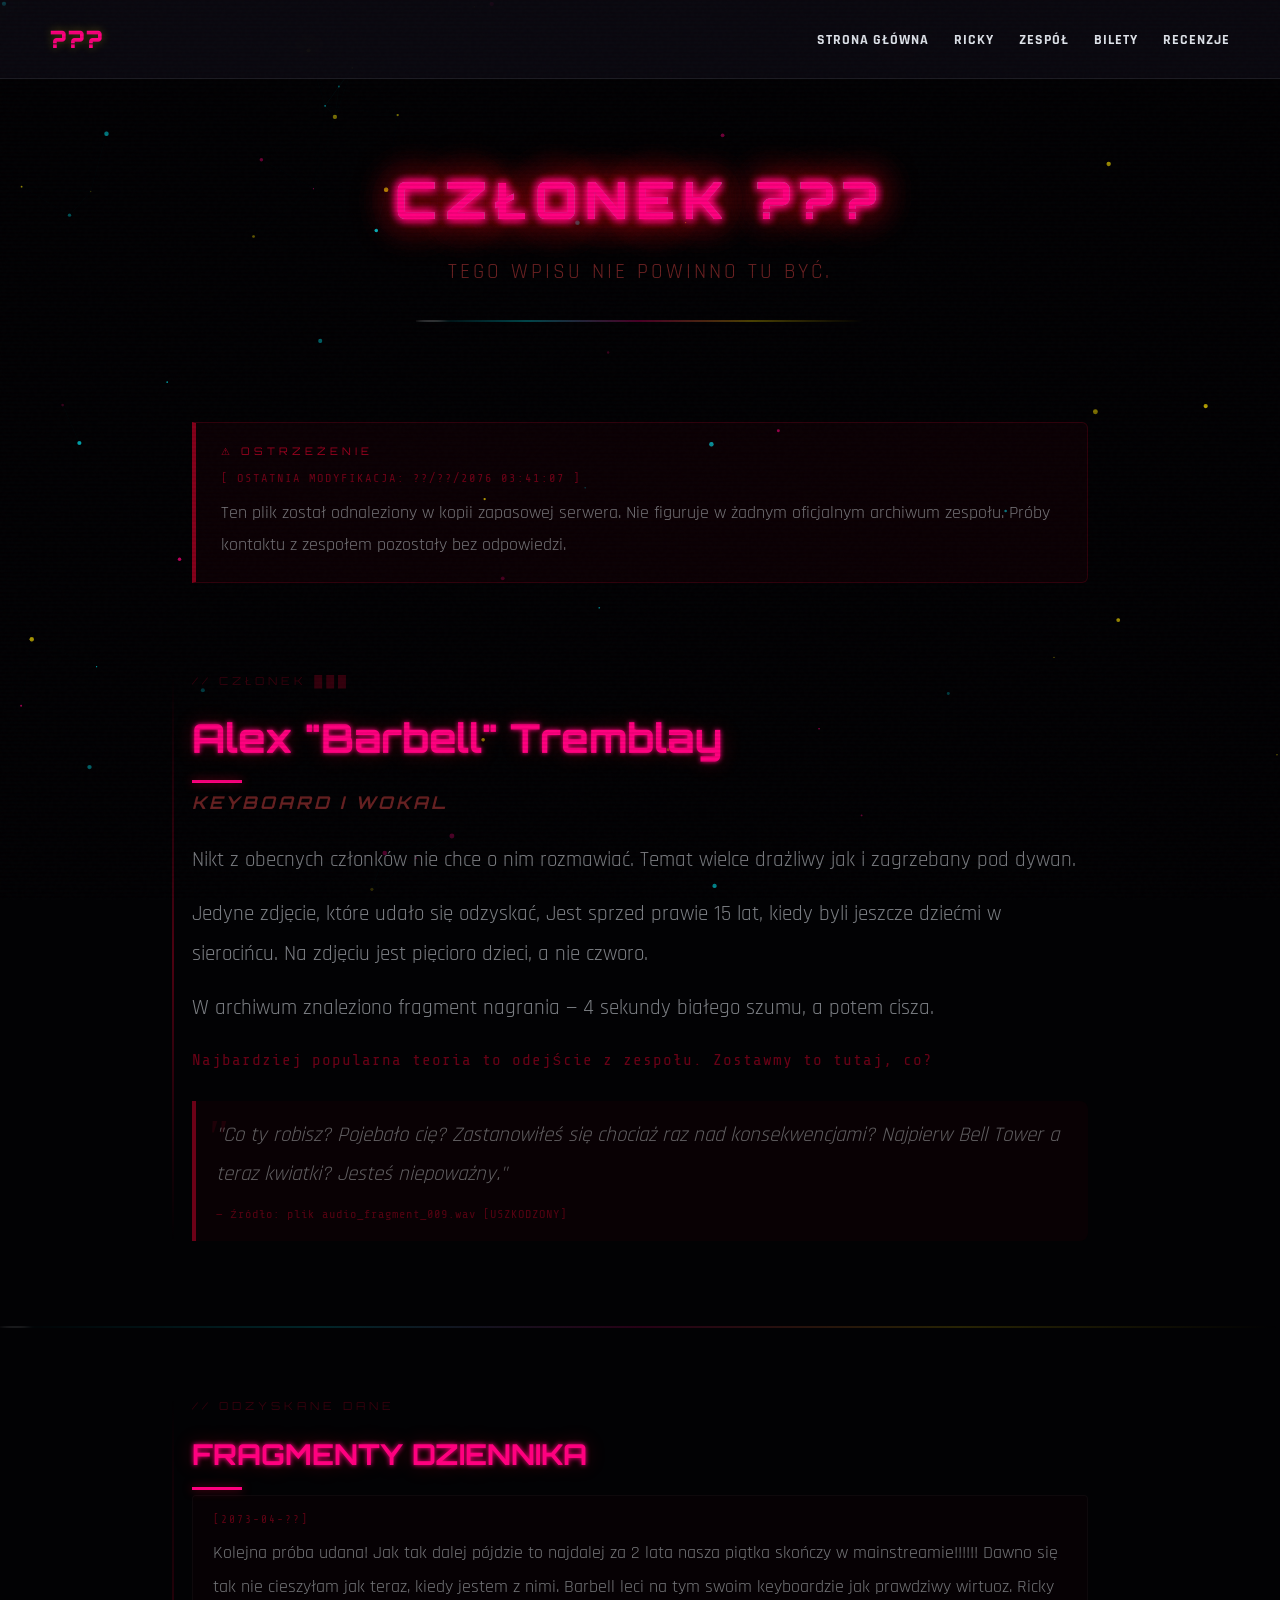
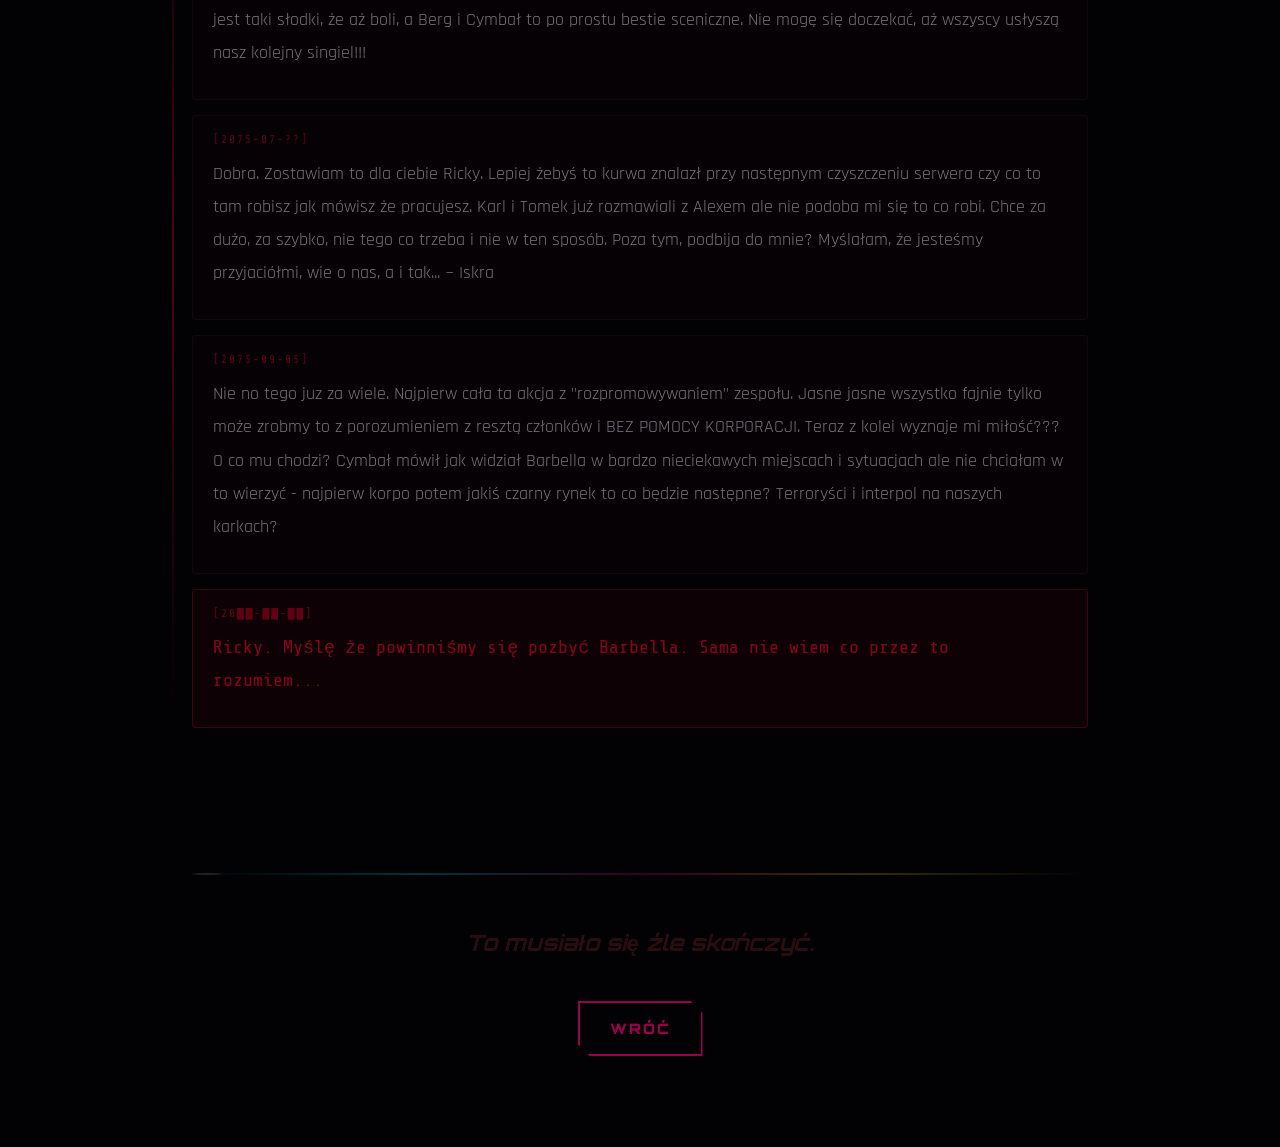
==== forgotten_one.html @ ba8f865b "additional_lore" ====
<!DOCTYPE html>
<html lang="pl">
<head>
    <meta charset="UTF-8">
    <meta name="viewport" content="width=device-width, initial-scale=1.0">
    <title>ORPHAN MAKER | ███████</title>
    <link href="https://fonts.googleapis.com/css2?family=Orbitron:wght@700;900&family=Rajdhani:wght@500;700&family=Share+Tech+Mono&display=swap" rel="stylesheet">
    <link rel="stylesheet" href="style.css">
</head>
<body class="forgotten-body">
    
    <canvas id="particles-canvas"></canvas>

    <div class="forgotten-static-overlay"></div>
    <div class="forgotten-vhs-lines"></div>

    <nav class="navbar">
        <div class="logo" style="color: var(--neon-pink); animation: errorPulse 3s ease-in-out infinite;">???</div>
        <ul class="nav-links">
            <li><a href="index.html">Strona główna</a></li>
            <li><a href="ricky_lopez.html">Ricky</a></li>
            <li><a href="meet_the_band.html">Zespół</a></li>
            <li><a href="tickets.html">Bilety</a></li>
            <li><a href="reviews.html">Recenzje</a></li>
        </ul>
    </nav>

    <section class="page-header scroll-reveal">
        <h1 class="glitch page-title forgotten-title" data-text="CZŁONEK ???">CZŁONEK ???</h1>
        <p class="page-subtitle forgotten-subtitle">Tego wpisu nie powinno tu być.</p>
        <div class="neon-divider" style="margin: 30px auto; width: 50%; opacity: 0.3;"></div>
    </section>

    <section class="forgotten-warning scroll-reveal">
        <div class="forgotten-warning-box">
            <span class="forgotten-timestamp">[ OSTATNIA MODYFIKACJA: ??/??/2076 03:41:07 ]</span>
            <p>Ten plik został odnaleziony w kopii zapasowej serwera. Nie figuruje w żadnym oficjalnym archiwum zespołu. Próby kontaktu z zespołem pozostały bez odpowiedzi.</p>
        </div>
    </section>

    <section class="member-card scroll-reveal">
        <div class="member-content forgotten-content">
            <span class="section-label forgotten-label">// Członek ███</span>
            <h2 class="forgotten-name">Alex "Barbell" Tremblay</h2>
            <h3 class="forgotten-role">Keyboard i wokal</h3>
            <p class="forgotten-text">
                Nikt z obecnych członków nie chce o nim rozmawiać. Temat wielce drażliwy jak i zagrzebany pod dywan.
            </p>
            <p class="forgotten-text">
                Jedyne zdjęcie, które udało się odzyskać, Jest sprzed prawie 15 lat, kiedy byli jeszcze dziećmi w sierocińcu. Na zdjęciu jest pięcioro dzieci, a nie czworo.
            </p>
            <p class="forgotten-text">
                W archiwum znaleziono fragment nagrania — 4 sekundy białego szumu, a potem cisza.
            </p>
            <p class="forgotten-text corrupted-text">
                Najbardziej popularna teoria to odejście z zespołu. Zostawmy to tutaj, co?
            </p>
            <p class="quote forgotten-quote">
                "Co ty robisz? Pojebało cię? Zastanowiłeś się chociaż raz nad konsekwencjami? Najpierw Bell Tower a teraz kwiatki? Jesteś niepoważny."
                <br><span class="forgotten-quote-source">— źródło: plik audio_fragment_009.wav [USZKODZONY]</span>
            </p>
        </div>
    </section>

    <div class="neon-divider" style="opacity: 0.15;"></div>

    <section class="member-card scroll-reveal">
        <div class="member-content forgotten-content">
            <span class="section-label forgotten-label">// Odzyskane dane</span>
            <h2 class="forgotten-name" style="font-size: 1.8rem;">FRAGMENTY DZIENNIKA</h2>
            <div class="forgotten-log-entry">
                <span class="forgotten-log-date">[2073-04-??]</span>
                <p>Kolejna próba udana! Jak tak dalej pójdzie to najdalej za 2 lata nasza piątka skończy w mainstreamie!!!!!! Dawno się tak nie cieszyłam jak teraz, kiedy jestem z nimi. Barbell leci na tym swoim
                    keyboardzie jak prawdziwy wirtuoz. Ricky jest taki słodki, że aż boli, a Berg i Cymbał to po prostu bestie sceniczne. Nie mogę się doczekać, aż wszyscy usłyszą nasz kolejny singiel!!!</p>
                </p>
            </div>
            <div class="forgotten-log-entry">
                <span class="forgotten-log-date">[2075-07-??]</span>
                <p>Dobra. Zostawiam to dla ciebie Ricky. Lepiej żebyś to kurwa znalazł przy następnym czyszczeniu serwera czy co to tam robisz jak mówisz że pracujesz. Karl i Tomek już rozmawiali z Alexem ale nie podoba
                    mi się to co robi. Chce za dużo, za szybko, nie tego co trzeba i nie w ten sposób. Poza tym, podbija do mnie? Myślałam, że jesteśmy przyjaciółmi, wie o nas, a i tak... ~ Iskra
                </p>
            </div>
            <div class="forgotten-log-entry">
                <span class="forgotten-log-date">[2075-09-05]</span>
                <p>Nie no tego juz za wiele. Najpierw cała ta akcja z "rozpromowywaniem" zespołu. Jasne jasne wszystko fajnie tylko może zrobmy to z porozumieniem z resztą członków i BEZ POMOCY KORPORACJI. Teraz z
                    kolei wyznaje mi miłość??? O co mu chodzi? Cymbał mówił jak widział Barbella w bardzo nieciekawych miejscach i sytuacjach ale nie chciałam w to wierzyć - najpierw korpo potem jakiś czarny rynek to
                    co będzie następne? Terroryści i interpol na naszych karkach?
                </p>
            </div>
            <div class="forgotten-log-entry corrupted-entry">
                <span class="forgotten-log-date">[20██-██-██]</span>
                <p>Ricky. Myślę że powinniśmy się pozbyć Barbella. Sama nie wiem co przez to rozumiem...</p>
            </div>
        </div>
    </section>

    <section class="page-cta scroll-reveal">
        <div class="neon-divider" style="margin-bottom: 50px; opacity: 0.2;"></div>
        <h2 class="cta-heading forgotten-cta-text" style="font-size: 1.4rem; opacity: 0.4;">To musiało się źle skończyć.</h2>
        <a href="meet_the_band.html" class="btn secondary-btn" style="opacity: 0.6;">Wróć</a>
    </section>

    <script src="script.js"></script>
</body>
</html>
---- style.css ----
/* Base Reset & Variables */
* {
    margin: 0;
    padding: 0;
    box-sizing: border-box;
}

:root {
    --bg-color: #050508;
    --dark-accent: #12101a;
    --text-main: #e0e5ec;
    --neon-cyan: #00f3ff;
    --neon-pink: #ff007f;
    --neon-yellow: #fce205;
    --glass-bg: rgba(18, 16, 26, 0.6);
    --glass-border: rgba(255, 255, 255, 0.08);
}

body {
    background-color: var(--bg-color);
    color: var(--text-main);
    font-family: 'Rajdhani', sans-serif;
    font-size: 1.2rem;
    line-height: 1.6;
    overflow-x: hidden;
}

/* Scanline overlay */
body::after {
    content: '';
    position: fixed;
    top: 0;
    left: 0;
    width: 100%;
    height: 100%;
    pointer-events: none;
    z-index: 9999;
    background: repeating-linear-gradient(
        0deg,
        transparent,
        transparent 2px,
        rgba(0, 0, 0, 0.06) 2px,
        rgba(0, 0, 0, 0.06) 4px
    );
}

/* Smooth scrolling */
html {
    scroll-behavior: smooth;
}

h1, h2, h3, .logo, .btn {
    font-family: 'Orbitron', sans-serif;
}

/* Custom scrollbar */
::-webkit-scrollbar {
    width: 8px;
}
::-webkit-scrollbar-track {
    background: var(--bg-color);
}
::-webkit-scrollbar-thumb {
    background: var(--neon-pink);
    border-radius: 4px;
    box-shadow: 0 0 6px var(--neon-pink);
}
::-webkit-scrollbar-thumb:hover {
    background: var(--neon-cyan);
    box-shadow: 0 0 10px var(--neon-cyan);
}

/* Splash Screen Hero */
.hero {
    height: 100vh;
    display: flex;
    flex-direction: column;
    justify-content: center;
    align-items: center;
    text-align: center;
    background: radial-gradient(circle at center, #2a0018 0%, var(--bg-color) 70%);
    position: relative;
    overflow: hidden;
}

/* Animated grid background */
.hero::before {
    content: '';
    position: absolute;
    top: 0;
    left: 0;
    width: 200%;
    height: 200%;
    background-image:
        linear-gradient(rgba(0, 243, 255, 0.05) 1px, transparent 1px),
        linear-gradient(90deg, rgba(0, 243, 255, 0.05) 1px, transparent 1px);
    background-size: 60px 60px;
    animation: gridScroll 20s linear infinite;
    transform: perspective(500px) rotateX(60deg);
    transform-origin: center top;
}

.hero::after {
    content: '';
    position: absolute;
    bottom: 0;
    left: 50%;
    transform: translateX(-50%);
    width: 80%;
    height: 1px;
    background: linear-gradient(90deg, transparent, var(--neon-pink), var(--neon-cyan), var(--neon-pink), transparent);
    box-shadow: 0 0 20px var(--neon-pink), 0 0 40px var(--neon-cyan);
}

.hero-subtitle {
    font-family: 'Rajdhani', sans-serif;
    font-size: 1.2rem;
    color: var(--neon-cyan);
    text-transform: uppercase;
    letter-spacing: 8px;
    margin-top: 15px;
    opacity: 0.8;
    animation: fadeFlicker 4s ease-in-out infinite;
}

.band-name {
    font-size: 6vw;
    color: var(--neon-pink);
    letter-spacing: 10px;
    text-shadow: 0 0 10px var(--neon-pink), 0 0 30px #a10050;
    animation: pulse 2s infinite alternate;
    position: relative;
    z-index: 2;
}

/* Glitch effect */
.glitch {
    position: relative;
}

.glitch::before,
.glitch::after {
    content: attr(data-text);
    position: absolute;
    top: 0;
    left: 0;
    width: 100%;
    height: 100%;
    font-size: inherit;
    font-family: inherit;
    font-weight: inherit;
    letter-spacing: inherit;
}

.glitch::before {
    color: var(--neon-cyan);
    z-index: -1;
    animation: glitch-1 3s infinite linear alternate-reverse;
}

.glitch::after {
    color: var(--neon-yellow);
    z-index: -2;
    animation: glitch-2 2s infinite linear alternate-reverse;
}

.scroll-indicator {
    position: absolute;
    bottom: 40px;
    color: var(--neon-cyan);
    font-size: 1rem;
    text-transform: uppercase;
    letter-spacing: 2px;
    animation: bounce 2s infinite;
    z-index: 2;
}

.scroll-indicator .arrow {
    display: block;
    margin-top: 8px;
    font-size: 1.4rem;
    animation: arrowPulse 1.5s ease-in-out infinite;
}

/* Scroll Reveal */
.scroll-reveal {
    opacity: 0;
    transform: translateY(50px);
    transition: opacity 0.8s ease-out, transform 0.8s ease-out;
}

.scroll-reveal.visible {
    opacity: 1;
    transform: translateY(0);
}

/* Navigation */
.navbar {
    display: flex;
    justify-content: space-between;
    align-items: center;
    padding: 20px 50px;
    background: var(--glass-bg);
    backdrop-filter: blur(20px);
    -webkit-backdrop-filter: blur(20px);
    border-bottom: 1px solid var(--glass-border);
    position: sticky;
    top: 0;
    z-index: 100;
    transition: all 0.4s ease;
}

.navbar.scrolled {
    padding: 12px 50px;
    background: rgba(5, 5, 8, 0.95);
    border-bottom: 2px solid var(--neon-pink);
    box-shadow: 0 4px 30px rgba(255, 0, 127, 0.15);
}

.navbar .logo {
    font-size: 1.5rem;
    font-weight: 900;
    color: var(--neon-yellow);
    letter-spacing: 2px;
    text-shadow: 0 0 10px rgba(252, 226, 5, 0.3);
}

.nav-links {
    list-style: none;
    display: flex;
    gap: 25px;
}

.nav-links a {
    color: var(--text-main);
    text-decoration: none;
    text-transform: uppercase;
    font-weight: bold;
    font-size: 0.9rem;
    letter-spacing: 1px;
    transition: color 0.3s, text-shadow 0.3s;
    position: relative;
    padding-bottom: 4px;
}

.nav-links a::after {
    content: '';
    position: absolute;
    bottom: 0;
    left: 0;
    width: 0;
    height: 2px;
    background: var(--neon-cyan);
    box-shadow: 0 0 8px var(--neon-cyan);
    transition: width 0.3s ease;
}

.nav-links a:hover::after, .nav-links a.active::after {
    width: 100%;
}

.nav-links a:hover, .nav-links a.active {
    color: var(--neon-cyan);
    text-shadow: 0 0 8px var(--neon-cyan);
}

/* Spotlight Sections */
.spotlight {
    display: flex;
    padding: 100px 15%;
    gap: 60px;
    align-items: center;
    border-bottom: 1px solid rgba(255, 255, 255, 0.04);
    position: relative;
}

.spotlight::before {
    content: '';
    position: absolute;
    top: 0;
    left: 50%;
    transform: translateX(-50%);
    width: 60%;
    height: 1px;
    background: linear-gradient(90deg, transparent, rgba(0, 243, 255, 0.2), transparent);
}

.spotlight.reverse {
    flex-direction: row-reverse;
    background-color: rgba(8, 8, 12, 0.8);
}

.spotlight-text {
    flex: 1;
    max-width: 900px;
    margin: 0 auto;
}

.text-right {
    text-align: right;
}

.spotlight-text h2 {
    color: var(--neon-cyan);
    font-size: 3.2rem;
    margin-bottom: 5px;
    text-shadow: 0 0 5px var(--neon-cyan);
    position: relative;
    display: inline-block;
}

.spotlight-text h2::after {
    content: '';
    display: block;
    width: 60px;
    height: 3px;
    margin-top: 10px;
    background: var(--neon-cyan);
    box-shadow: 0 0 10px var(--neon-cyan);
    transition: width 0.4s ease;
}

.spotlight-text h2.pink-text {
    color: var(--neon-pink);
    text-shadow: 0 0 5px var(--neon-pink);
}

.spotlight-text h2.pink-text::after {
    background: var(--neon-pink);
    box-shadow: 0 0 10px var(--neon-pink);
}

.spotlight-text h2.yellow-text {
    color: var(--neon-yellow);
    text-shadow: 0 0 5px var(--neon-yellow);
}

.spotlight-text h2.yellow-text::after {
    background: var(--neon-yellow);
    box-shadow: 0 0 10px var(--neon-yellow);
}

.text-right h2::after {
    margin-left: auto;
}

.spotlight:hover .spotlight-text h2::after {
    width: 120px;
}

.spotlight-text h3 {
    color: rgba(255, 255, 255, 0.7);
    margin-bottom: 25px;
    font-size: 1.3rem;
    text-transform: uppercase;
    letter-spacing: 3px;
}

.spotlight-text p {
    font-size: 1.35rem;
    line-height: 1.9;
    color: rgba(224, 229, 236, 0.85);
}

.quote {
    font-style: italic;
    color: var(--neon-yellow);
    border-left: 4px solid var(--neon-pink);
    padding: 15px 20px;
    margin: 25px 0;
    background: rgba(255, 0, 127, 0.05);
    border-radius: 0 8px 8px 0;
    position: relative;
}

.quote::before {
    content: '"';
    position: absolute;
    top: -10px;
    left: 10px;
    font-size: 3rem;
    color: var(--neon-pink);
    opacity: 0.3;
    font-family: serif;
}

/* Buttons */
.btn {
    padding: 14px 30px;
    text-decoration: none;
    text-transform: uppercase;
    font-weight: 900;
    font-size: 0.9rem;
    letter-spacing: 2px;
    transition: all 0.3s ease;
    display: inline-block;
    margin-top: 25px;
    cursor: pointer;
    position: relative;
    overflow: hidden;
    clip-path: polygon(0 0, calc(100% - 12px) 0, 100% 12px, 100% 100%, 12px 100%, 0 calc(100% - 12px));
}

.btn::before {
    content: '';
    position: absolute;
    top: 0;
    left: -100%;
    width: 100%;
    height: 100%;
    background: linear-gradient(90deg, transparent, rgba(255, 255, 255, 0.15), transparent);
    transition: left 0.5s ease;
}

.btn:hover::before {
    left: 100%;
}

.primary-btn {
    background-color: transparent;
    color: var(--neon-cyan);
    border: 2px solid var(--neon-cyan);
}

.primary-btn:hover {
    background-color: var(--neon-cyan);
    color: var(--bg-color);
    box-shadow: 0 0 30px rgba(0, 243, 255, 0.4), inset 0 0 20px rgba(0, 243, 255, 0.1);
    transform: translateY(-2px);
}

.secondary-btn {
    background-color: transparent;
    color: var(--neon-pink);
    border: 2px solid var(--neon-pink);
}

.secondary-btn:hover {
    background-color: var(--neon-pink);
    color: var(--bg-color);
    box-shadow: 0 0 30px rgba(255, 0, 127, 0.4), inset 0 0 20px rgba(255, 0, 127, 0.1);
    transform: translateY(-2px);
}

.action-btn {
    background-color: var(--neon-yellow);
    color: var(--bg-color);
    border: 2px solid var(--neon-yellow);
}

.action-btn:hover {
    background-color: transparent;
    color: var(--neon-yellow);
    box-shadow: 0 0 30px rgba(252, 226, 5, 0.4), inset 0 0 20px rgba(252, 226, 5, 0.1);
    transform: translateY(-2px);
}

/* Footer */
footer {
    text-align: center;
    padding: 40px 30px;
    background: linear-gradient(180deg, var(--dark-accent) 0%, var(--bg-color) 100%);
    color: rgba(0, 243, 255, 0.6);
    border-top: 1px solid rgba(255, 255, 255, 0.04);
    position: relative;
}

footer::before {
    content: '';
    position: absolute;
    top: 0;
    left: 50%;
    transform: translateX(-50%);
    width: 40%;
    height: 1px;
    background: linear-gradient(90deg, transparent, var(--neon-pink), transparent);
}

footer p {
    font-size: 0.9rem;
    letter-spacing: 1px;
}

/* Floating particles canvas */
#particles-canvas {
    position: fixed;
    top: 0;
    left: 0;
    width: 100%;
    height: 100%;
    pointer-events: none;
    z-index: 0;
}

/* Section counter labels */
.section-label {
    font-family: 'Orbitron', sans-serif;
    font-size: 0.7rem;
    color: rgba(0, 243, 255, 0.2);
    letter-spacing: 4px;
    text-transform: uppercase;
    margin-bottom: 15px;
    display: block;
}

/* Animated divider */
.neon-divider {
    width: 100%;
    height: 2px;
    background: linear-gradient(90deg, transparent, var(--neon-cyan), var(--neon-pink), var(--neon-yellow), transparent);
    position: relative;
    overflow: hidden;
}

.neon-divider::after {
    content: '';
    position: absolute;
    top: -2px;
    left: 0;
    width: 30px;
    height: 6px;
    background: white;
    border-radius: 50%;
    filter: blur(3px);
    animation: dividerGlow 3s linear infinite;
}

/* Stat counter styles */
.stats-bar {
    display: flex;
    justify-content: center;
    gap: 60px;
    padding: 50px 10%;
    background: var(--dark-accent);
    position: relative;
}

.stat-item {
    text-align: center;
}

.stat-number {
    font-family: 'Orbitron', sans-serif;
    font-size: 2.5rem;
    font-weight: 900;
    color: var(--neon-cyan);
    text-shadow: 0 0 15px rgba(0, 243, 255, 0.3);
    display: block;
}

.stat-label {
    font-size: 0.85rem;
    text-transform: uppercase;
    letter-spacing: 3px;
    color: rgba(224, 229, 236, 0.5);
    margin-top: 5px;
}

/* SUBPAGE STYLES */

/* Page Header (used on meet_the_band & ricky) */
.page-header {
    text-align: center;
    padding: 80px 15% 50px;
    position: relative;
}

.page-title {
    font-size: 4vw;
    color: var(--neon-pink);
    letter-spacing: 8px;
    text-shadow: 0 0 10px var(--neon-pink), 0 0 30px #a10050;
}

.page-subtitle {
    font-family: 'Rajdhani', sans-serif;
    font-size: 1.3rem;
    color: var(--neon-cyan);
    text-transform: uppercase;
    letter-spacing: 5px;
    margin-top: 15px;
    opacity: 0.7;
}

/* Member Cards (meet_the_band) */
.member-card {
    padding: 70px 15%;
    position: relative;
}

.member-card:nth-child(even) {
    background-color: rgba(8, 8, 12, 0.6);
}

.member-content {
    max-width: 900px;
    margin: 0 auto;
}

.member-content h2 {
    font-family: 'Orbitron', sans-serif;
    color: var(--neon-cyan);
    font-size: 2.5rem;
    margin-bottom: 5px;
    text-shadow: 0 0 5px var(--neon-cyan);
    display: inline-block;
}

.member-content h2::after {
    content: '';
    display: block;
    width: 50px;
    height: 3px;
    margin-top: 10px;
    background: var(--neon-cyan);
    box-shadow: 0 0 10px var(--neon-cyan);
    transition: width 0.4s ease;
}

.member-card:hover .member-content h2::after {
    width: 100px;
}

.member-content h2.pink-text {
    color: var(--neon-pink);
    text-shadow: 0 0 5px var(--neon-pink);
}

.member-content h2.pink-text::after {
    background: var(--neon-pink);
    box-shadow: 0 0 10px var(--neon-pink);
}

.member-content h2.yellow-text {
    color: var(--neon-yellow);
    text-shadow: 0 0 5px var(--neon-yellow);
}

.member-content h2.yellow-text::after {
    background: var(--neon-yellow);
    box-shadow: 0 0 10px var(--neon-yellow);
}

.member-content h3 {
    font-family: 'Orbitron', sans-serif;
    color: rgba(255, 255, 255, 0.7);
    margin-bottom: 25px;
    font-size: 1.1rem;
    text-transform: uppercase;
    letter-spacing: 3px;
}

.member-content p {
    font-size: 1.3rem;
    line-height: 1.9;
    color: rgba(224, 229, 236, 0.85);
    margin-bottom: 15px;
}

/* Profile Section (ricky_lopez) */
.profile-section {
    padding: 70px 15%;
    position: relative;
}

.profile-section:nth-child(even) {
    background-color: rgba(8, 8, 12, 0.6);
}

.profile-content {
    max-width: 900px;
    margin: 0 auto;
}

.profile-content h2 {
    font-family: 'Orbitron', sans-serif;
    color: var(--neon-cyan);
    font-size: 2.5rem;
    margin-bottom: 20px;
    text-shadow: 0 0 5px var(--neon-cyan);
    display: inline-block;
}

.profile-content h2::after {
    content: '';
    display: block;
    width: 50px;
    height: 3px;
    margin-top: 10px;
    background: var(--neon-cyan);
    box-shadow: 0 0 10px var(--neon-cyan);
    transition: width 0.4s ease;
}

.profile-section:hover .profile-content h2::after {
    width: 100px;
}

.profile-content h2.pink-text {
    color: var(--neon-pink);
    text-shadow: 0 0 5px var(--neon-pink);
}

.profile-content h2.pink-text::after {
    background: var(--neon-pink);
    box-shadow: 0 0 10px var(--neon-pink);
}

.profile-content h2.yellow-text {
    color: var(--neon-yellow);
    text-shadow: 0 0 5px var(--neon-yellow);
}

.profile-content h2.yellow-text::after {
    background: var(--neon-yellow);
    box-shadow: 0 0 10px var(--neon-yellow);
}

.profile-content p {
    font-size: 1.3rem;
    line-height: 1.9;
    color: rgba(224, 229, 236, 0.85);
    margin-bottom: 15px;
}

/* Profile Stats Grid */
.profile-stats {
    display: grid;
    grid-template-columns: repeat(auto-fit, minmax(200px, 1fr));
    gap: 20px;
    margin-top: 20px;
}

.profile-stat-item {
    background: rgba(18, 16, 26, 0.8);
    border: 1px solid rgba(255, 255, 255, 0.06);
    padding: 20px 25px;
    border-radius: 4px;
    transition: border-color 0.3s ease, box-shadow 0.3s ease;
}

.profile-stat-item:hover {
    border-color: rgba(0, 243, 255, 0.3);
    box-shadow: 0 0 20px rgba(0, 243, 255, 0.05);
}

.profile-stat-label {
    display: block;
    font-family: 'Orbitron', sans-serif;
    font-size: 0.65rem;
    text-transform: uppercase;
    letter-spacing: 3px;
    color: rgba(224, 229, 236, 0.4);
    margin-bottom: 8px;
}

.profile-stat-value {
    display: block;
    font-family: 'Rajdhani', sans-serif;
    font-size: 1.3rem;
    font-weight: 700;
}

.profile-stat-value.cyan { color: var(--neon-cyan); }
.profile-stat-value.pink { color: var(--neon-pink); }
.profile-stat-value.yellow { color: var(--neon-yellow); }

/* Page CTA (bottom buttons) */
.page-cta {
    text-align: center;
    padding: 60px 15% 80px;
}

.cta-heading {
    font-family: 'Orbitron', sans-serif;
    font-size: 2.2rem;
    color: var(--neon-cyan);
    text-shadow: 0 0 10px rgba(0, 243, 255, 0.3);
    margin-bottom: 15px;
}

.cta-text {
    font-size: 1.2rem;
    color: rgba(224, 229, 236, 0.6);
    max-width: 600px;
    margin: 0 auto;
}

/* ========================================
   TICKETS ERROR PAGE
   ======================================== */
.error-page {
    display: flex;
    justify-content: center;
    align-items: center;
    min-height: 80vh;
    padding: 60px 15%;
}

.error-container {
    text-align: center;
    max-width: 700px;
    margin: 0 auto;
}

.error-icon {
    font-size: 5rem;
    margin-bottom: 10px;
    animation: errorPulse 2s ease-in-out infinite;
}

.error-title {
    font-size: 4rem;
    color: var(--neon-pink);
    letter-spacing: 8px;
    text-shadow: 0 0 15px var(--neon-pink), 0 0 40px #a10050;
    margin-bottom: 15px;
}

.error-code {
    font-family: 'Orbitron', sans-serif;
    font-size: 0.8rem;
    color: var(--neon-cyan);
    letter-spacing: 4px;
    opacity: 0.5;
    margin-bottom: 20px;
}

.error-message {
    font-size: 1.3rem;
    line-height: 1.8;
    color: rgba(224, 229, 236, 0.8);
    margin-bottom: 15px;
}

.error-ascii {
    margin: 30px auto;
    display: inline-block;
    text-align: left;
}

.error-ascii pre {
    font-family: 'Courier New', monospace;
    font-size: 0.85rem;
    color: var(--neon-cyan);
    opacity: 0.6;
    line-height: 1.4;
    background: rgba(0, 243, 255, 0.03);
    border: 1px solid rgba(0, 243, 255, 0.1);
    padding: 15px 20px;
    border-radius: 4px;
}

.error-substatus {
    font-size: 1.1rem;
    color: rgba(224, 229, 236, 0.5);
    margin-bottom: 8px;
}

.error-suggestion {
    margin-top: 30px;
    padding: 20px 25px;
    background: rgba(252, 226, 5, 0.04);
    border: 1px solid rgba(252, 226, 5, 0.15);
    border-radius: 6px;
    font-size: 1.15rem;
    color: rgba(224, 229, 236, 0.75);
}

.highlight-pink { color: var(--neon-pink); font-weight: 700; }
.highlight-cyan { color: var(--neon-cyan); font-weight: 700; }
.highlight-yellow { color: var(--neon-yellow); font-weight: 700; }

@keyframes errorPulse {
    0%, 100% { transform: scale(1); opacity: 1; }
    50% { transform: scale(1.1); opacity: 0.7; }
}

/* Animations */
@keyframes pulse {
    0% { text-shadow: 0 0 10px var(--neon-pink), 0 0 20px #a10050; }
    100% { text-shadow: 0 0 20px var(--neon-pink), 0 0 40px var(--neon-pink), 0 0 60px rgba(255, 0, 127, 0.3); }
}

@keyframes bounce {
    0%, 20%, 50%, 80%, 100% { transform: translateY(0); }
    40% { transform: translateY(-15px); }
    60% { transform: translateY(-7px); }
}

@keyframes gridScroll {
    0% { transform: perspective(500px) rotateX(60deg) translateY(0); }
    100% { transform: perspective(500px) rotateX(60deg) translateY(60px); }
}

@keyframes glitch-1 {
    0% { clip-path: inset(0 0 95% 0); transform: translate(-3px, -3px); }
    10% { clip-path: inset(20% 0 60% 0); transform: translate(3px, 2px); }
    20% { clip-path: inset(50% 0 20% 0); transform: translate(-2px, 1px); }
    30% { clip-path: inset(0 0 95% 0); transform: translate(0); }
    40% { clip-path: inset(70% 0 5% 0); transform: translate(4px, -2px); }
    50% { clip-path: inset(0 0 95% 0); transform: translate(0); }
    60% { clip-path: inset(10% 0 70% 0); transform: translate(-3px, 3px); }
    70% { clip-path: inset(0 0 95% 0); transform: translate(0); }
    80% { clip-path: inset(40% 0 40% 0); transform: translate(2px, -1px); }
    90% { clip-path: inset(0 0 95% 0); transform: translate(0); }
    100% { clip-path: inset(0 0 95% 0); transform: translate(0); }
}

@keyframes glitch-2 {
    0% { clip-path: inset(95% 0 0 0); transform: translate(3px, 3px); }
    15% { clip-path: inset(60% 0 10% 0); transform: translate(-2px, -1px); }
    25% { clip-path: inset(95% 0 0 0); transform: translate(0); }
    35% { clip-path: inset(30% 0 50% 0); transform: translate(3px, 1px); }
    45% { clip-path: inset(95% 0 0 0); transform: translate(0); }
    55% { clip-path: inset(5% 0 80% 0); transform: translate(-4px, 2px); }
    65% { clip-path: inset(95% 0 0 0); transform: translate(0); }
    75% { clip-path: inset(50% 0 30% 0); transform: translate(2px, -3px); }
    85% { clip-path: inset(95% 0 0 0); transform: translate(0); }
    100% { clip-path: inset(95% 0 0 0); transform: translate(0); }
}

@keyframes fadeFlicker {
    0%, 100% { opacity: 0.8; }
    50% { opacity: 0.4; }
    52% { opacity: 0.9; }
    54% { opacity: 0.4; }
}

@keyframes arrowPulse {
    0%, 100% { opacity: 1; transform: translateY(0); }
    50% { opacity: 0.4; transform: translateY(8px); }
}

@keyframes rotateBorder {
    0% { transform: rotate(0deg); }
    100% { transform: rotate(360deg); }
}

@keyframes dividerGlow {
    0% { left: -30px; }
    100% { left: calc(100% + 30px); }
}

@keyframes countUp {
    from { opacity: 0; transform: translateY(20px); }
    to { opacity: 1; transform: translateY(0); }
}

/* Reviews Page */
.reviews-container {
    padding: 4rem 2rem;
    max-width: 1200px;
    margin: 0 auto;
    display: grid;
    grid-template-columns: repeat(auto-fit, minmax(300px, 1fr));
    gap: 2rem;
}

.review-box {
    background: var(--glass-bg);
    border: 1px solid var(--glass-border);
    padding: 2rem;
    border-radius: 10px;
    backdrop-filter: blur(10px);
    -webkit-backdrop-filter: blur(10px);
    box-shadow: 0 0 15px rgba(0, 243, 255, 0.1), 0 0 30px rgba(255, 0, 127, 0.1);
    transition: transform 0.3s ease, box-shadow 0.3s ease;
    position: relative;
    overflow: hidden;
}

.review-box:before {
    content: '';
    position: absolute;
    top: -50%;
    left: -50%;
    width: 200%;
    height: 200%;
    background: conic-gradient(transparent, rgba(0, 243, 255, 0.2), transparent 30%);
    animation: rotate 6s linear infinite;
}

.review-box:hover {
    transform: translateY(-10px);
    box-shadow: 0 0 25px rgba(0, 243, 255, 0.3), 0 0 50px rgba(255, 0, 127, 0.3);
}

.review-box h3 {
    color: var(--neon-cyan);
    margin-bottom: 1rem;
    font-size: 1.8rem;
}

.review-box .quote {
    font-style: italic;
    margin-bottom: 1.5rem;
    color: var(--text-main);
    position: relative;
    padding-left: 20px;
}

.review-box .quote::before {
    content: '“';
    position: absolute;
    left: 0;
    top: -10px;
    font-size: 2.5rem;
    color: var(--neon-pink);
    opacity: 0.5;
}

.reviewer-name {
    text-align: right;
    font-weight: bold;
    color: var(--neon-yellow);
}

@keyframes rotate {
    from {
        transform: rotate(0deg);
    }
    to {
        transform: rotate(360deg);
    }
}

/* Review Form Section */
.reviews-form-section {
    padding: 3rem 2rem;
    max-width: 700px;
    margin: 0 auto;
}

.review-form-box {
    position: relative;
}

.review-form-box h3 {
    color: var(--neon-cyan);
    margin-bottom: 1.5rem;
    font-size: 1.8rem;
    font-family: 'Orbitron', sans-serif;
}

.form-group {
    margin-bottom: 1.2rem;
    position: relative;
    z-index: 1;
}

.form-group label {
    display: block;
    font-family: 'Orbitron', sans-serif;
    font-size: 0.7rem;
    text-transform: uppercase;
    letter-spacing: 3px;
    color: rgba(224, 229, 236, 0.5);
    margin-bottom: 8px;
}

.form-group input,
.form-group textarea {
    width: 100%;
    padding: 12px 16px;
    background: rgba(18, 16, 26, 0.8);
    border: 1px solid rgba(255, 255, 255, 0.08);
    border-radius: 6px;
    color: var(--text-main);
    font-family: 'Rajdhani', sans-serif;
    font-size: 1.1rem;
    transition: border-color 0.3s ease, box-shadow 0.3s ease;
    outline: none;
    resize: vertical;
}

.form-group input::placeholder,
.form-group textarea::placeholder {
    color: rgba(224, 229, 236, 0.25);
}

.form-group input:focus,
.form-group textarea:focus,
.form-group select:focus {
    border-color: rgba(0, 243, 255, 0.4);
    box-shadow: 0 0 15px rgba(0, 243, 255, 0.1), inset 0 0 10px rgba(0, 243, 255, 0.03);
}

.select-container {
    position: relative;
}

.select-container::after {
    content: '\25BC';
    position: absolute;
    top: 50%;
    right: 16px;
    transform: translateY(-50%);
    color: var(--neon-cyan);
    pointer-events: none;
    font-size: 0.8rem;
    opacity: 0.6;
}

.form-group select {
    width: 100%;
    padding: 12px 16px;
    background: rgba(18, 16, 26, 0.8);
    border: 1px solid rgba(255, 255, 255, 0.08);
    border-radius: 6px;
    color: var(--text-main);
    font-family: 'Rajdhani', sans-serif;
    font-size: 1.1rem;
    transition: border-color 0.3s ease, box-shadow 0.3s ease;
    outline: none;
    appearance: none;
    -webkit-appearance: none;
    -moz-appearance: none;
}

.form-group select.select-placeholder {
    color: rgba(224, 229, 236, 0.25);
}

.form-group select option {
    color: var(--text-main);
    background: var(--dark-accent);
}

.review-submit-btn {
    margin-top: 10px;
    width: 100%;
    text-align: center;
    position: relative;
    z-index: 1;
    border: none;
    font-family: 'Orbitron', sans-serif;
}

.form-status {
    text-align: center;
    margin-top: 12px;
    font-size: 0.95rem;
    letter-spacing: 1px;
    position: relative;
    z-index: 1;
    min-height: 1.4em;
}

.form-status.success {
    color: var(--neon-cyan);
    text-shadow: 0 0 8px rgba(0, 243, 255, 0.3);
}

.form-status.error {
    color: var(--neon-pink);
    text-shadow: 0 0 8px rgba(255, 0, 127, 0.3);
}

.loading-reviews {
    text-align: center;
    color: rgba(224, 229, 236, 0.4);
    font-size: 1.1rem;
    letter-spacing: 2px;
    grid-column: 1 / -1;
}

/* Review box content z-index fix */
.review-box h3,
.review-box .quote,
.review-box .reviewer-name,
.review-box .review-location {
    position: relative;
    z-index: 1;
}

.review-location {
    font-family: 'Orbitron', sans-serif;
    font-size: 0.65rem;
    text-transform: uppercase;
    letter-spacing: 3px;
    color: rgba(0, 243, 255, 0.4);
    margin-bottom: 0.8rem;
}

/* HIDDEN LINK (meet_the_band title "?") */
.hidden-link {
    color: inherit;
    text-decoration: none;
    cursor: default;
    font-family: inherit;
    font-size: inherit;
    font-weight: inherit;
    letter-spacing: inherit;
}

.hidden-link:hover {
    color: inherit;
    text-decoration: none;
}

/* FORGOTTEN ONE — CREEPYPASTA / LOST MEDIA */

.forgotten-body {
    background-color: #020204;
}

/* VHS static overlay */
.forgotten-static-overlay {
    position: fixed;
    top: 0;
    left: 0;
    width: 100%;
    height: 100%;
    pointer-events: none;
    z-index: 9998;
    background-image: url("data:image/svg+xml,%3Csvg viewBox='0 0 256 256' xmlns='http://www.w3.org/2000/svg'%3E%3Cfilter id='noise'%3E%3CfeTurbulence type='fractalNoise' baseFrequency='0.9' numOctaves='4' stitchTiles='stitch'/%3E%3C/filter%3E%3Crect width='100%25' height='100%25' filter='url(%23noise)' opacity='0.03'/%3E%3C/svg%3E");
    opacity: 0.4;
    animation: staticFlicker 0.1s steps(5) infinite;
}

/* VHS horizontal lines */
.forgotten-vhs-lines {
    position: fixed;
    top: 0;
    left: 0;
    width: 100%;
    height: 100%;
    pointer-events: none;
    z-index: 9997;
    background: repeating-linear-gradient(
        0deg,
        transparent,
        transparent 3px,
        rgba(255, 0, 0, 0.01) 3px,
        rgba(255, 0, 0, 0.01) 4px
    );
    animation: vhsScroll 8s linear infinite;
}

.forgotten-title {
    color: var(--neon-pink) !important;
    animation: forgottenGlitch 4s infinite;
    text-shadow: 0 0 10px var(--neon-pink), 0 0 40px rgba(255, 0, 50, 0.6), 0 0 80px rgba(255, 0, 50, 0.2) !important;
}

.forgotten-subtitle {
    color: rgba(255, 80, 80, 0.6) !important;
    letter-spacing: 3px !important;
    animation: fadeFlicker 3s ease-in-out infinite;
}

/* Warning box */
.forgotten-warning {
    padding: 20px 15%;
}

.forgotten-warning-box {
    max-width: 900px;
    margin: 0 auto;
    background: rgba(255, 0, 50, 0.04);
    border: 1px solid rgba(255, 0, 50, 0.15);
    border-left: 4px solid rgba(255, 0, 50, 0.5);
    padding: 20px 25px;
    border-radius: 0 6px 6px 0;
    position: relative;
}

.forgotten-warning-box::before {
    content: '⚠ OSTRZEŻENIE';
    display: block;
    font-family: 'Orbitron', sans-serif;
    font-size: 0.65rem;
    letter-spacing: 4px;
    color: rgba(255, 0, 50, 0.6);
    margin-bottom: 10px;
    text-transform: uppercase;
}

.forgotten-warning-box p {
    font-size: 1.1rem;
    line-height: 1.8;
    color: rgba(224, 229, 236, 0.5);
}

.forgotten-timestamp {
    display: block;
    font-family: 'Share Tech Mono', 'Courier New', monospace;
    font-size: 0.75rem;
    color: rgba(255, 0, 50, 0.4);
    letter-spacing: 2px;
    margin-bottom: 10px;
}

/* Forgotten member content */
.forgotten-content {
    position: relative;
}

.forgotten-content::before {
    content: '';
    position: absolute;
    top: 0;
    left: -20px;
    width: 2px;
    height: 100%;
    background: linear-gradient(180deg, transparent, rgba(255, 0, 50, 0.3), transparent);
}

.forgotten-label {
    color: rgba(255, 0, 50, 0.2) !important;
}

.forgotten-name {
    color: var(--neon-pink) !important;
    text-shadow: 0 0 5px var(--neon-pink), 0 0 20px rgba(255, 0, 50, 0.3) !important;
}

.forgotten-name::after {
    background: var(--neon-pink) !important;
    box-shadow: 0 0 10px rgba(255, 0, 50, 0.5) !important;
}

.forgotten-role {
    color: rgba(255, 80, 80, 0.4) !important;
    font-style: italic;
}

.forgotten-text {
    color: rgba(224, 229, 236, 0.55) !important;
}

.corrupted-text {
    color: rgba(255, 0, 50, 0.4) !important;
    font-family: 'Share Tech Mono', 'Courier New', monospace;
    font-size: 1rem !important;
    letter-spacing: 1px;
    line-height: 2 !important;
}

.forgotten-quote {
    border-left-color: rgba(255, 0, 50, 0.4) !important;
    background: rgba(255, 0, 50, 0.03) !important;
    color: rgba(224, 229, 236, 0.4) !important;
}

.forgotten-quote::before {
    color: rgba(255, 0, 50, 0.3) !important;
}

.forgotten-quote-source {
    display: block;
    margin-top: 8px;
    font-family: 'Share Tech Mono', 'Courier New', monospace;
    font-size: 0.75rem;
    color: rgba(255, 0, 50, 0.3);
    font-style: normal;
    letter-spacing: 1px;
}

/* Log entries */
.forgotten-log-entry {
    padding: 15px 20px;
    margin-bottom: 15px;
    background: rgba(255, 0, 50, 0.02);
    border: 1px solid rgba(255, 255, 255, 0.03);
    border-radius: 4px;
    transition: border-color 0.3s ease;
}

.forgotten-log-entry:hover {
    border-color: rgba(255, 0, 50, 0.15);
}

.forgotten-log-date {
    display: block;
    font-family: 'Share Tech Mono', 'Courier New', monospace;
    font-size: 0.7rem;
    color: rgba(255, 0, 50, 0.35);
    letter-spacing: 2px;
    margin-bottom: 8px;
}

.forgotten-log-entry p {
    font-size: 1.15rem;
    line-height: 1.8;
    color: rgba(224, 229, 236, 0.5);
}

.corrupted-entry {
    border-color: rgba(255, 0, 50, 0.2) !important;
    background: rgba(255, 0, 50, 0.05) !important;
    animation: corruptedPulse 4s ease-in-out infinite;
}

.corrupted-entry p {
    color: rgba(255, 0, 50, 0.5) !important;
    font-family: 'Share Tech Mono', 'Courier New', monospace;
}

.forgotten-cta-text {
    color: rgba(255, 80, 80, 0.4) !important;
    text-shadow: none !important;
    font-style: italic;
}

/* Forgotten page animations */
@keyframes staticFlicker {
    0% { opacity: 0.03; }
    20% { opacity: 0.05; }
    40% { opacity: 0.02; }
    60% { opacity: 0.06; }
    80% { opacity: 0.03; }
    100% { opacity: 0.04; }
}

@keyframes vhsScroll {
    0% { background-position: 0 0; }
    100% { background-position: 0 1000px; }
}

@keyframes forgottenGlitch {
    0%, 90%, 100% { transform: translate(0); filter: none; }
    91% { transform: translate(-4px, 2px); filter: hue-rotate(90deg); }
    92% { transform: translate(3px, -1px); filter: hue-rotate(-90deg); }
    93% { transform: translate(0); filter: none; }
    95% { transform: translate(2px, 1px); filter: blur(1px); }
    96% { transform: translate(0); filter: none; }
}

@keyframes corruptedPulse {
    0%, 100% { opacity: 1; }
    50% { opacity: 0.6; }
    52% { opacity: 1; }
    54% { opacity: 0.5; }
    56% { opacity: 1; }
}

/* Responsive */
@media (max-width: 768px) {
    .spotlight {
        flex-direction: column !important;
        padding: 60px 6%;
    }

    .text-right {
        text-align: left;
    }

    .text-right h2::after {
        margin-left: 0;
    }

    .band-name {
        font-size: 10vw;
    }

    .navbar {
        padding: 15px 20px;
        flex-direction: column;
        gap: 10px;
    }

    .stats-bar {
        flex-wrap: wrap;
        gap: 30px;
    }

    .stat-number {
        font-size: 1.8rem;
    }

    .page-title {
        font-size: 8vw;
    }

    .member-card,
    .profile-section {
        padding: 50px 6%;
    }

    .error-title {
        font-size: 2.5rem;
        letter-spacing: 4px;
    }

    .profile-stats {
        grid-template-columns: 1fr;
    }

    .page-cta {
        padding: 40px 6% 60px;
    }
}
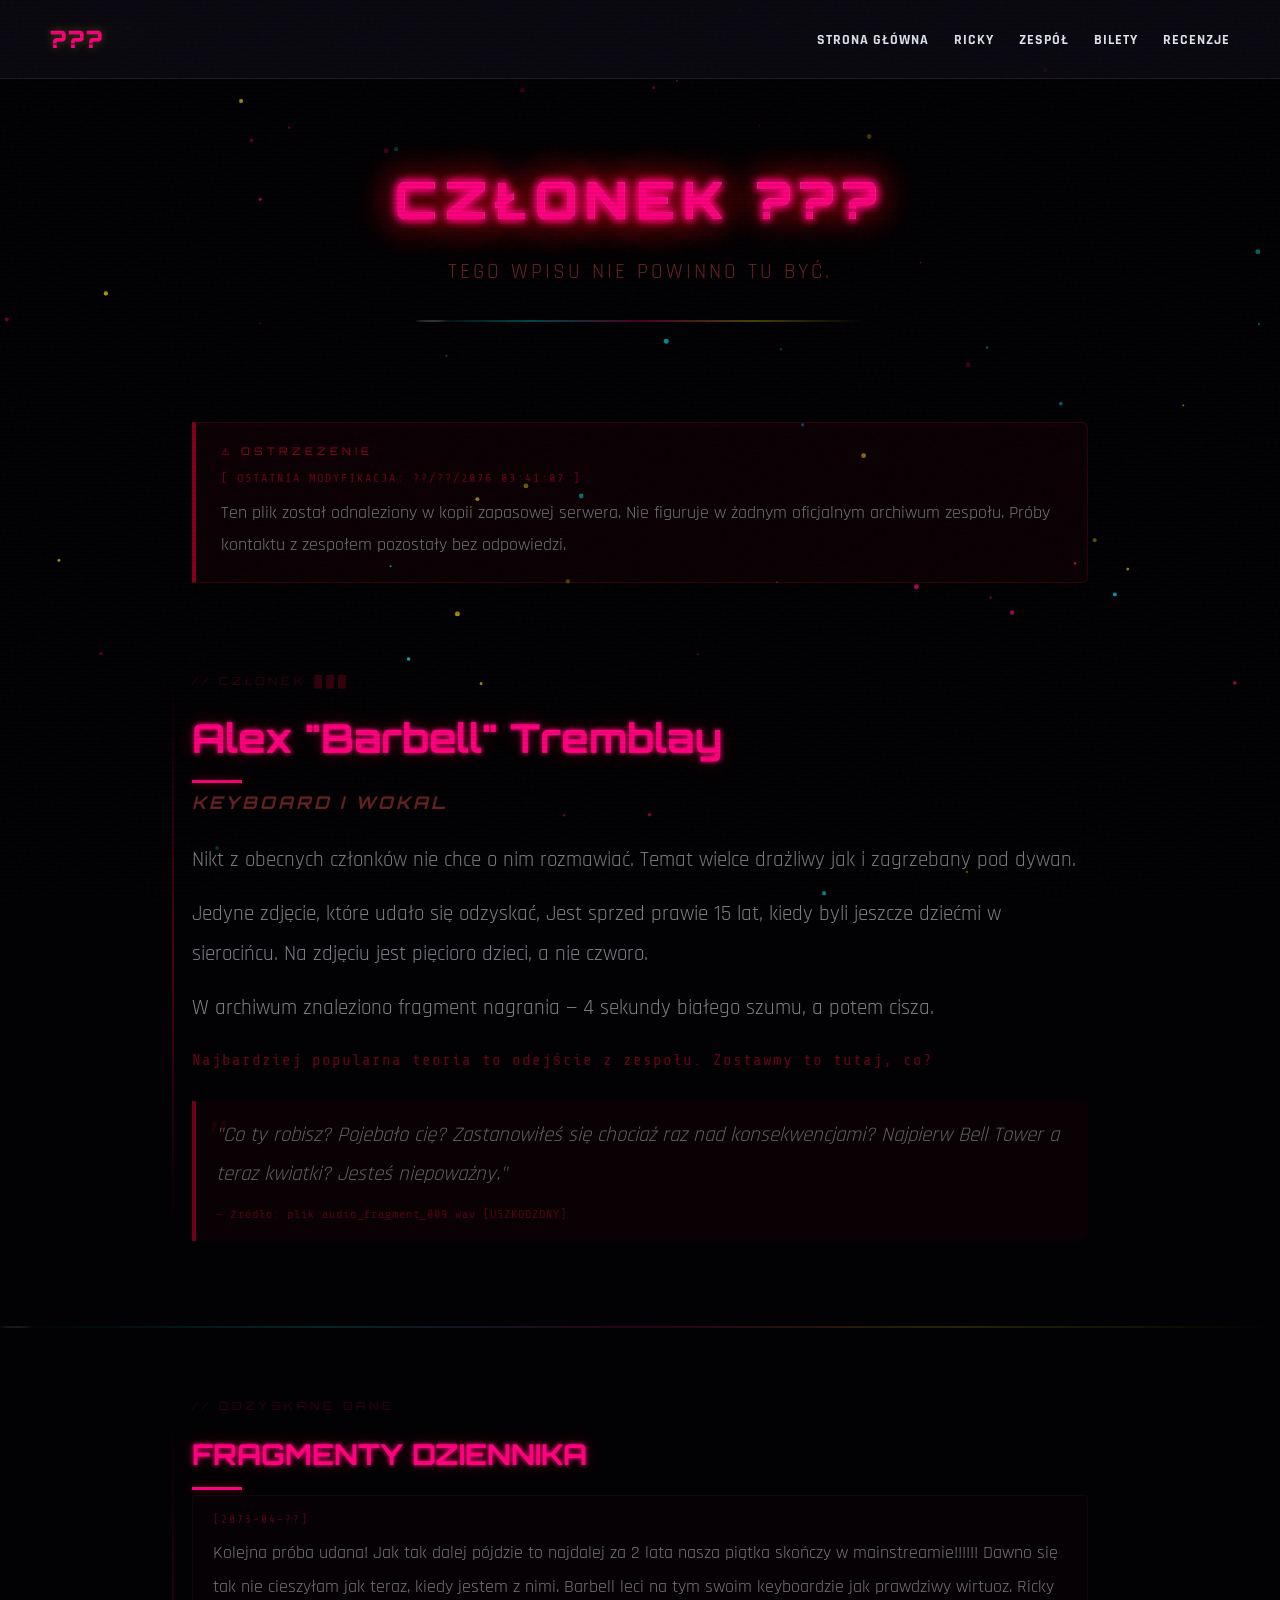
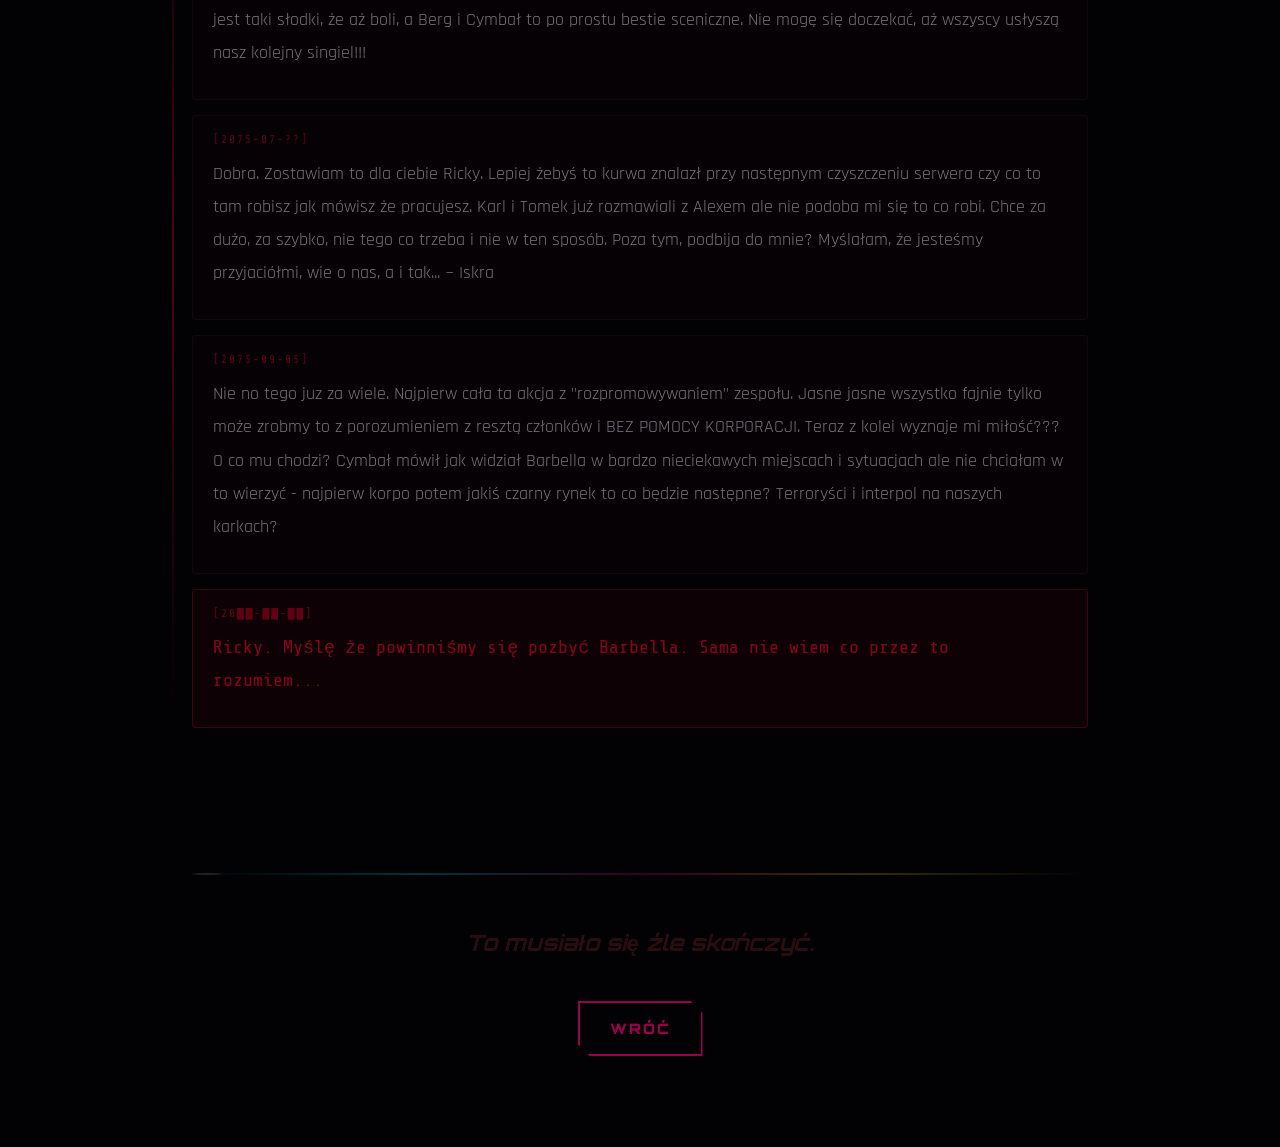
==== commit e07b131f: "script_fix" ====
--- a/forgotten_one.html
+++ b/forgotten_one.html
@@ -100,6 +100,53 @@
         <a href="meet_the_band.html" class="btn secondary-btn" style="opacity: 0.6;">Wróć</a>
     </section>
 
+    <script>
+        // 8. Forgotten One Page Effects
+
+        // Random flicker effect for the whole page
+        setInterval(() => {
+            if (Math.random() < 0.05) {
+                document.body.style.opacity = '0.7';
+                setTimeout(() => {
+                    document.body.style.opacity = '1';
+                }, 50 + Math.random() * 100);
+            }
+        }, 2000);
+
+        // Random glitch displacement on title
+        const title = document.querySelector('.forgotten-title');
+        if (title) {
+            setInterval(() => {
+                if (Math.random() < 0.1) {
+                    const x = (Math.random() - 0.5) * 8;
+                    const y = (Math.random() - 0.5) * 4;
+                    title.style.transform = `translate(${x}px, ${y}px)`;
+                    setTimeout(() => {
+                        title.style.transform = 'translate(0, 0)';
+                    }, 80);
+                }
+            }, 1500);
+        }
+
+        // Corrupted text random replacement
+        document.querySelectorAll('.corrupted-text').forEach(el => {
+            const original = el.textContent;
+            setInterval(() => {
+                if (Math.random() < 0.08) {
+                    let chars = original.split('');
+                    for (let i = 0; i < 5; i++) {
+                        const idx = Math.floor(Math.random() * chars.length);
+                        chars[idx] = String.fromCharCode(0x2580 + Math.floor(Math.random() * 32));
+                    }
+                    el.textContent = chars.join('');
+                    setTimeout(() => {
+                        el.textContent = original;
+                    }, 150);
+                }
+            }, 3000);
+        });
+    </script>
+
     <script src="script.js"></script>
 </body>
 </html>
